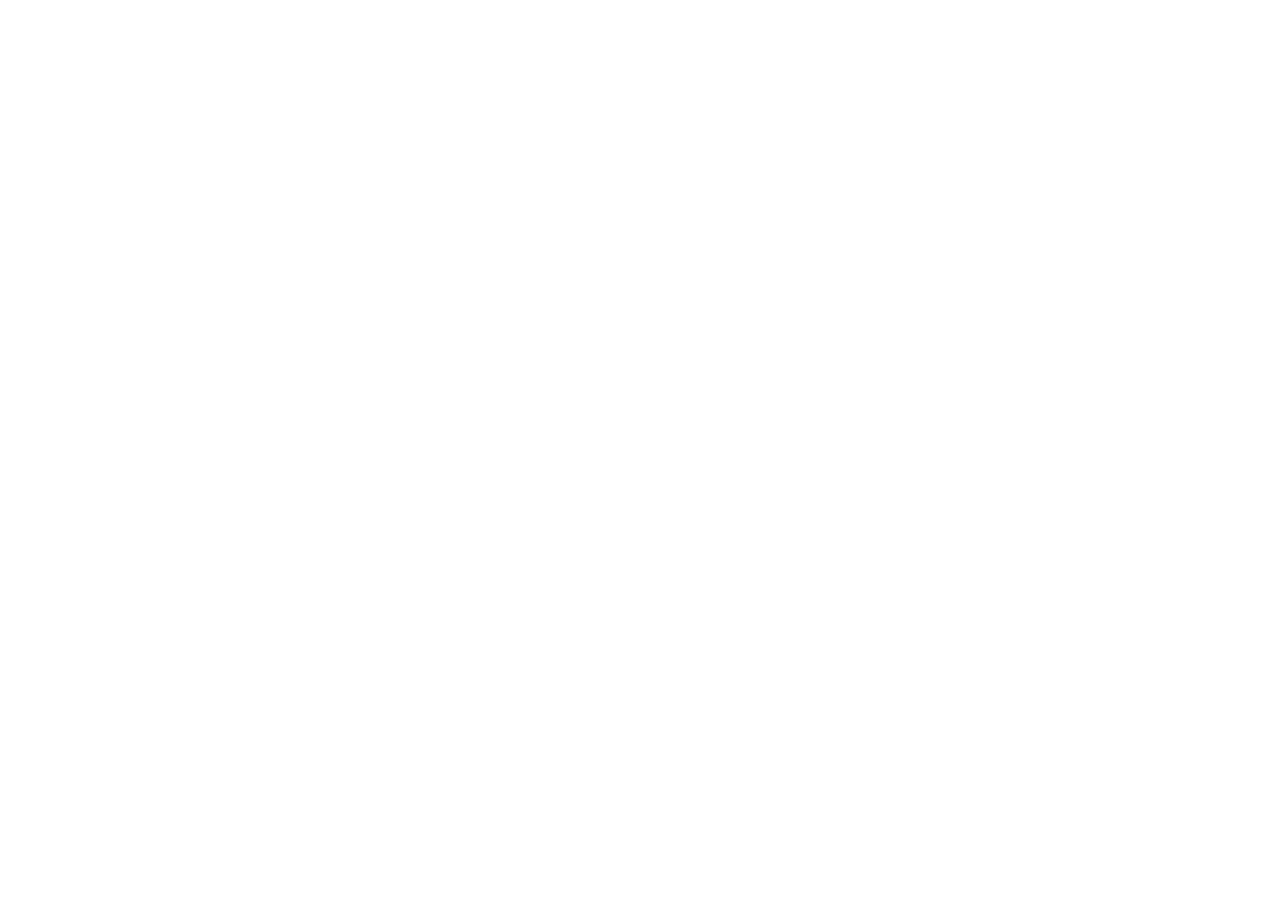
==== Frontend/index.html @ 838cfec6 "Added filesystem and preliminary HTML" ====
<!DOCTYPE html>
<html lang="en">
<head>
    <meta charset="UTF-8">
    <meta name="viewport" content="width=device-width, initial-scale=1.0">
    <title>Document</title>
</head>
<body>
    
</body>
</html>
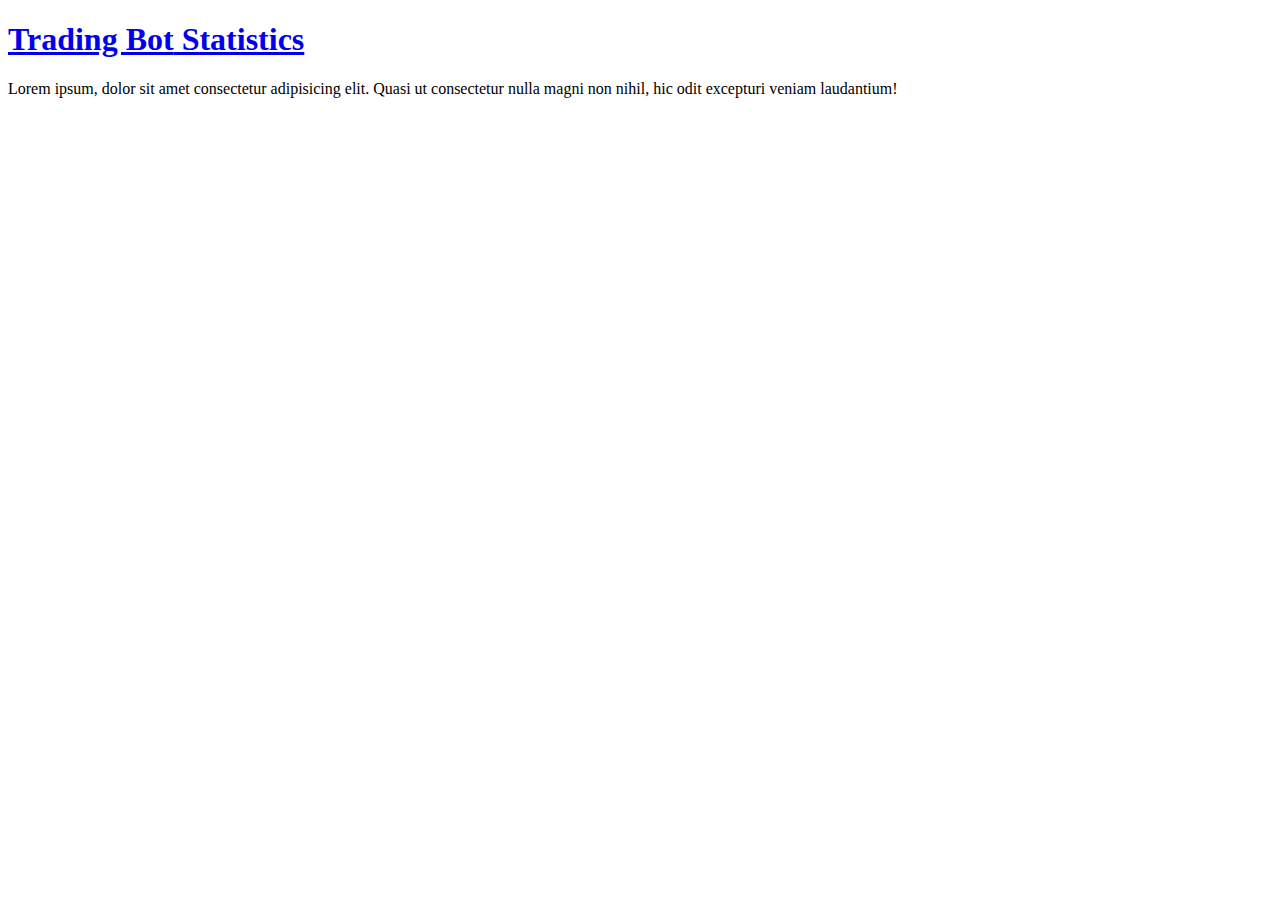
==== commit a989f81d: "Added images and more in depth html" ====
--- a/Frontend/index.html
+++ b/Frontend/index.html
@@ -4,8 +4,24 @@
     <meta charset="UTF-8">
     <meta name="viewport" content="width=device-width, initial-scale=1.0">
     <title>Document</title>
+    <link rel="stylesheet" href="css/main.css">
 </head>
 <body>
-    
+    <div class="hero-bg">
+        <section class="top-info">
+            <header>
+                <h1><a href="#"><span>Trading Bot</span> Statistics</a></h1>
+            </header>
+            <p>Lorem ipsum, dolor sit amet consectetur adipisicing elit. Quasi ut consectetur nulla magni non nihil, hic odit excepturi veniam laudantium!</p>
+        </section>
+        <section class="cryptos">
+            <section class="btc">
+                <div class="btc_title">
+                    
+                </div>
+            </section>
+        </section>
+    </div>
+
 </body>
 </html>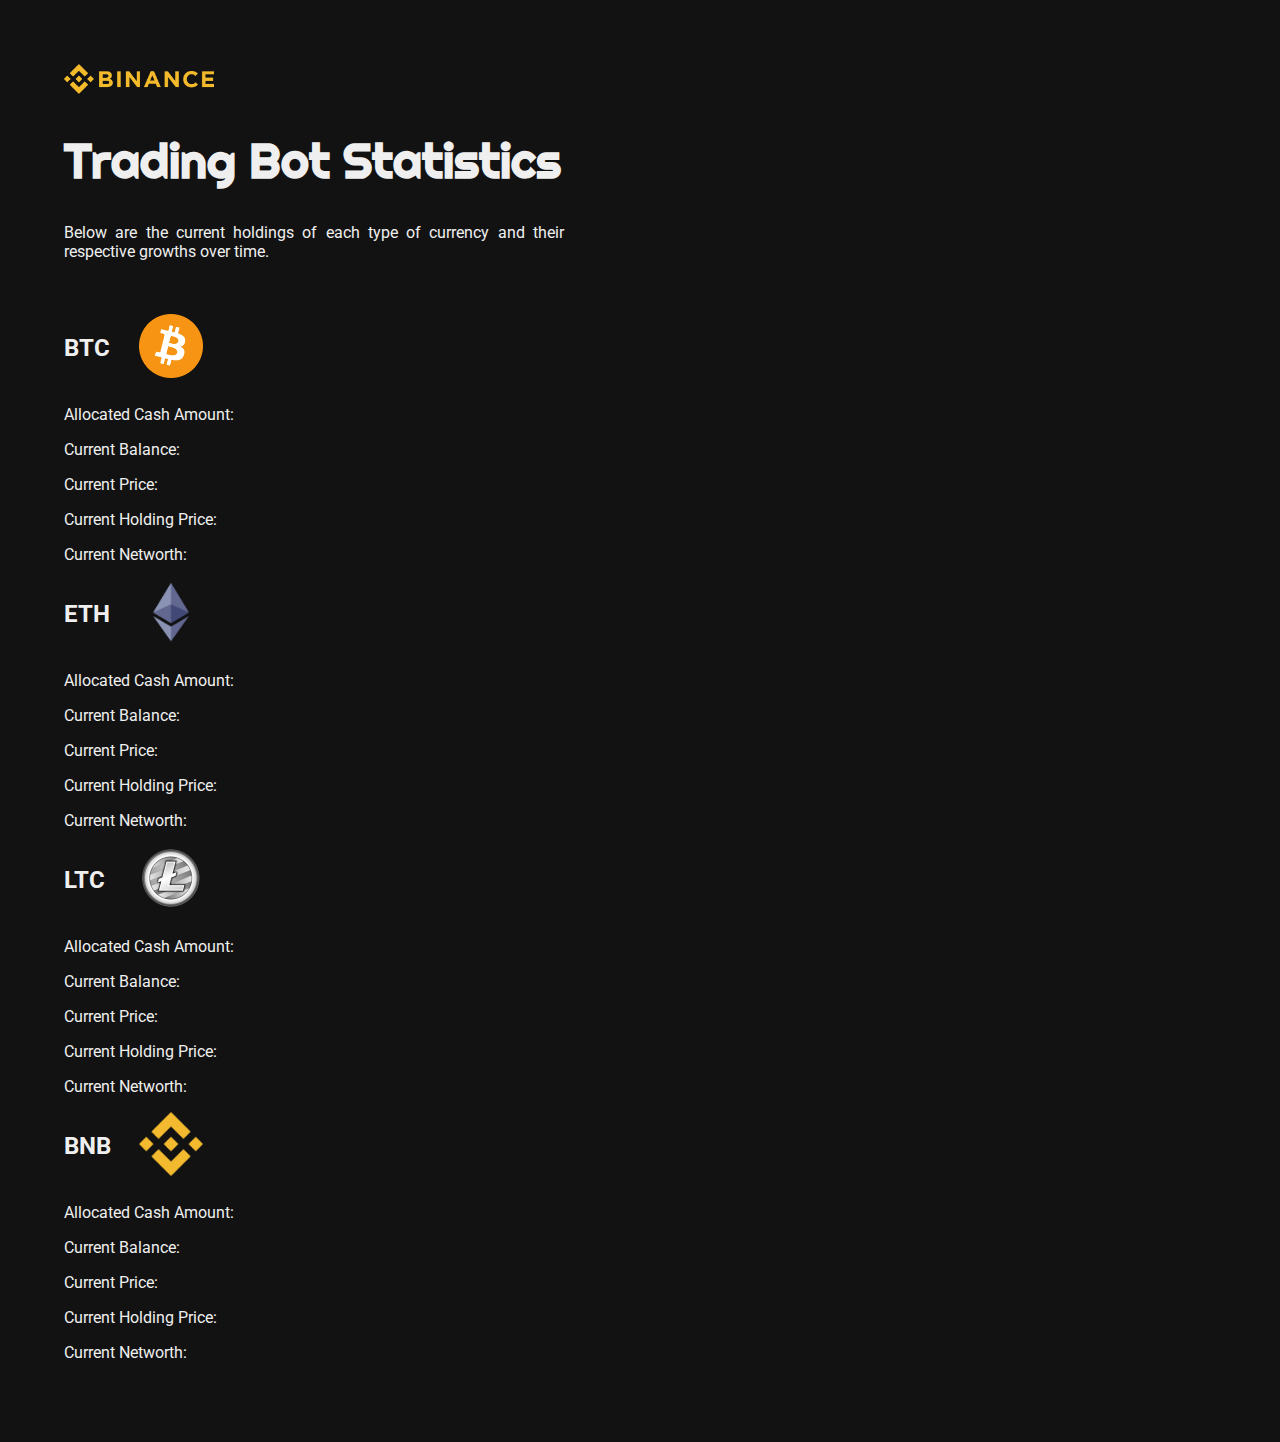
==== commit c0f325f2: "Preliminary html and css setup" ====
--- a/Frontend/index.html
+++ b/Frontend/index.html
@@ -10,14 +10,64 @@
     <div class="hero-bg">
         <section class="top-info">
             <header>
-                <h1><a href="#"><span>Trading Bot</span> Statistics</a></h1>
+                <a href="https://www.binance.com/en/my/dashboard">
+                    <img src="images/Binance_logo.png" alt="Binance Website">
+                </a>
             </header>
-            <p>Lorem ipsum, dolor sit amet consectetur adipisicing elit. Quasi ut consectetur nulla magni non nihil, hic odit excepturi veniam laudantium!</p>
+            <h1><a href="#">Trading Bot Statistics</a></h1>
+            <p>Below are the current holdings of each type of currency and their respective growths over time.</p>
         </section>
         <section class="cryptos">
             <section class="btc">
                 <div class="btc_title">
-                    
+                    <h2>BTC</h2>
+                    <img src="images/bitcoin.png" alt="Bitcoin logo">
+                </div>
+                <div class="btc_info">
+                    <p class="cash">Allocated Cash Amount: </p>
+                    <p class="balance">Current Balance: </p>
+                    <p class="price">Current Price: </p>
+                    <p class="last_holding">Current Holding Price: </p>
+                    <p class="networth">Current Networth: </p>
+                </div>
+            </section>
+            <section class="eth">
+                <div class="eth_title">
+                    <h2>ETH</h2>
+                    <img src="images/ethereum.png" alt="Ethereum logo">
+                </div>
+                <div class="eth_info">
+                    <p class="cash">Allocated Cash Amount: </p>
+                    <p class="balance">Current Balance: </p>
+                    <p class="price">Current Price: </p>
+                    <p class="last_holding">Current Holding Price: </p>
+                    <p class="networth">Current Networth: </p>
+                </div>
+            </section>
+            <section class="ltc">
+                <div class="ltc_title">
+                    <h2>LTC</h2>
+                    <img src="images/litecoin.png" alt="Litecoin logo">
+                </div>
+                <div class="ltc_info">
+                    <p class="cash">Allocated Cash Amount: </p>
+                    <p class="balance">Current Balance: </p>
+                    <p class="price">Current Price: </p>
+                    <p class="last_holding">Current Holding Price: </p>
+                    <p class="networth">Current Networth: </p>
+                </div>
+            </section>
+            <section class="bnb">
+                <div class="bnb_title">
+                    <h2>BNB</h2>
+                    <img src="images/binance_coin.png" alt="Binancecoin logo">
+                </div>
+                <div class="bnb_info">
+                    <p class="cash">Allocated Cash Amount: </p>
+                    <p class="balance">Current Balance: </p>
+                    <p class="price">Current Price: </p>
+                    <p class="last_holding">Current Holding Price: </p>
+                    <p class="networth">Current Networth: </p>
                 </div>
             </section>
         </section>
--- a/Frontend/css/main.css
+++ b/Frontend/css/main.css
@@ -0,0 +1,88 @@
+@import url('https://fonts.googleapis.com/css2?family=Roboto&display=swap');
+@import url('https://fonts.googleapis.com/css2?family=Righteous&display=swap');
+
+body {
+    font-family: 'Roboto', sans-serif;
+    background-color: #121212;
+    color: #efefef;
+    margin: 0;
+}
+
+.hero-bg {
+    color: #efefef;
+    padding: 4em;
+}
+
+.top-info {
+    width: 500px;
+    height: 250px;
+    text-align: justify;
+}
+
+.top-info h1 {
+    font-family: 'Righteous', cursive;
+    font-size: 48px;
+}
+
+.top-info h1 a {
+    color: #efefef;
+    text-decoration: none;
+}
+
+.top-info img {
+    width: 30%;
+    height: auto;
+}
+
+
+.cryptos {
+    text-align: left;
+}
+
+.btc_title {
+    width: 150px;
+    height: 75px;
+    display: grid;
+    grid-template-columns: repeat(2, 50%);
+}
+
+.btc_title img {
+    width: 85%;
+    height: auto;
+}
+
+.eth_title {
+    width: 150px;
+    height: 75px;
+    display: grid;
+    grid-template-columns: repeat(2, 50%);
+}
+
+.eth_title img {
+    width: 85%;
+    height: auto;
+}
+
+.ltc_title {
+    width: 150px;
+    height: 75px;
+    display: grid;
+    grid-template-columns: repeat(2, 50%);
+}
+
+.ltc_title img {
+    width: 85%;
+    height: auto;
+}
+
+.bnb_title {
+    width: 150px;
+    height: 75px;
+    display: grid;
+    grid-template-columns: repeat(2, 50%);
+}
+
+.bnb_title img {
+    width: 85%;
+    height: auto;
+}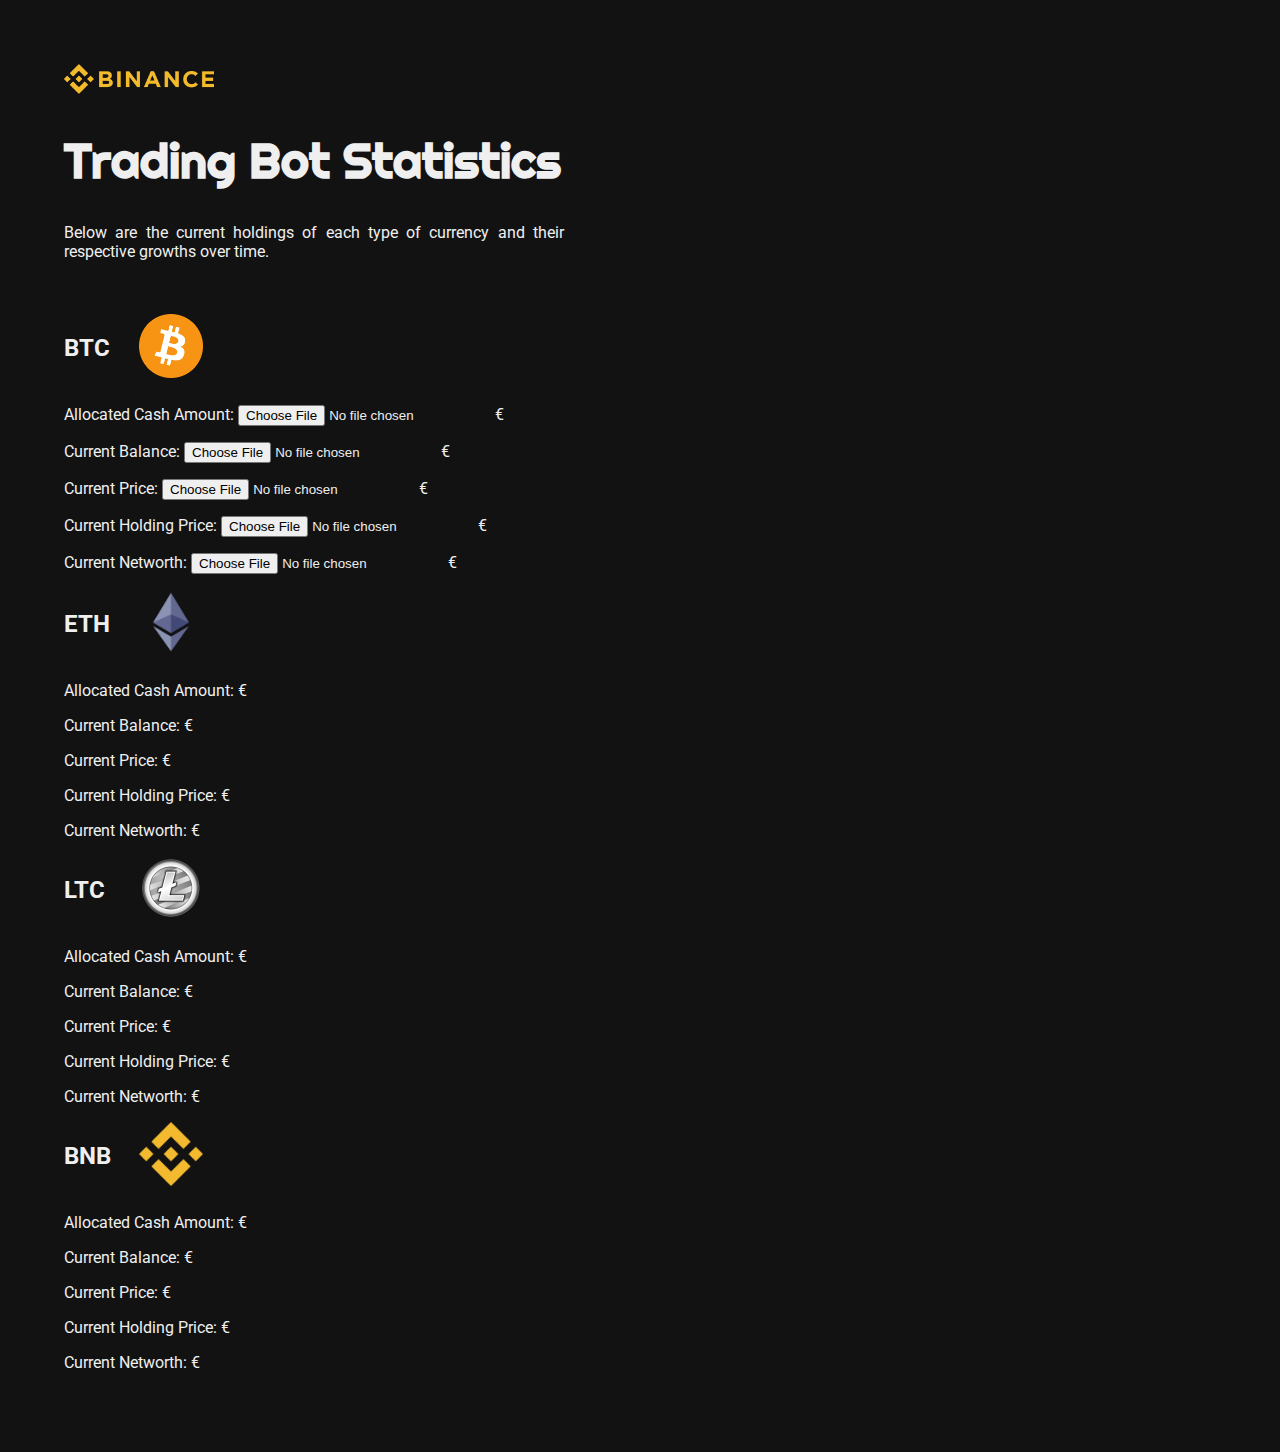
==== commit 39054ad7: "Changes to HTML and added javascript" ====
--- a/Frontend/index.html
+++ b/Frontend/index.html
@@ -24,11 +24,31 @@
                     <img src="images/bitcoin.png" alt="Bitcoin logo">
                 </div>
                 <div class="btc_info">
-                    <p class="cash">Allocated Cash Amount: </p>
-                    <p class="balance">Current Balance: </p>
-                    <p class="price">Current Price: </p>
-                    <p class="last_holding">Current Holding Price: </p>
-                    <p class="networth">Current Networth: </p>
+                    <p class="cash">Allocated Cash Amount:  
+                        <script type="text/javascript" src="js/auto_fill.js"></script>
+                        <input type="file" id="csvFileInput" onchange="handleFiles(this.files)" accept=".csv">
+                        €
+                    </p>
+                    <p class="balance">Current Balance:  
+                        <script type="text/javascript" src="js/auto_fill.js"></script>
+                        <input type="file" id="csvFileInput" onchange="handleFiles(this.files)" accept=".csv">
+                        €
+                    </p>
+                    <p class="price">Current Price: 
+                        <script type="text/javascript" src="js/auto_fill.js"></script>
+                        <input type="file" id="csvFileInput" onchange="handleFiles(this.files)" accept=".csv">
+                         €
+                    </p>
+                    <p class="last_holding">Current Holding Price:  
+                        <script type="text/javascript" src="js/auto_fill.js"></script>
+                        <input type="file" id="csvFileInput" onchange="handleFiles(this.files)" accept=".csv">
+                        €
+                    </p>
+                    <p class="networth">Current Networth:  
+                        <script type="text/javascript" src="js/auto_fill.js"></script>
+                        <input type="file" id="csvFileInput" onchange="handleFiles(this.files)" accept=".csv">
+                        €
+                    </p>
                 </div>
             </section>
             <section class="eth">
@@ -37,11 +57,11 @@
                     <img src="images/ethereum.png" alt="Ethereum logo">
                 </div>
                 <div class="eth_info">
-                    <p class="cash">Allocated Cash Amount: </p>
-                    <p class="balance">Current Balance: </p>
-                    <p class="price">Current Price: </p>
-                    <p class="last_holding">Current Holding Price: </p>
-                    <p class="networth">Current Networth: </p>
+                    <p class="cash">Allocated Cash Amount:  €</p>
+                    <p class="balance">Current Balance:  €</p>
+                    <p class="price">Current Price:  €</p>
+                    <p class="last_holding">Current Holding Price:  €</p>
+                    <p class="networth">Current Networth:  €</p>
                 </div>
             </section>
             <section class="ltc">
@@ -50,11 +70,11 @@
                     <img src="images/litecoin.png" alt="Litecoin logo">
                 </div>
                 <div class="ltc_info">
-                    <p class="cash">Allocated Cash Amount: </p>
-                    <p class="balance">Current Balance: </p>
-                    <p class="price">Current Price: </p>
-                    <p class="last_holding">Current Holding Price: </p>
-                    <p class="networth">Current Networth: </p>
+                    <p class="cash">Allocated Cash Amount:  €</p>
+                    <p class="balance">Current Balance:  €</p>
+                    <p class="price">Current Price:  €</p>
+                    <p class="last_holding">Current Holding Price:  €</p>
+                    <p class="networth">Current Networth:  €</p>
                 </div>
             </section>
             <section class="bnb">
@@ -63,11 +83,11 @@
                     <img src="images/binance_coin.png" alt="Binancecoin logo">
                 </div>
                 <div class="bnb_info">
-                    <p class="cash">Allocated Cash Amount: </p>
-                    <p class="balance">Current Balance: </p>
-                    <p class="price">Current Price: </p>
-                    <p class="last_holding">Current Holding Price: </p>
-                    <p class="networth">Current Networth: </p>
+                    <p class="cash">Allocated Cash Amount:  €</p>
+                    <p class="balance">Current Balance:  €</p>
+                    <p class="price">Current Price:  €</p>
+                    <p class="last_holding">Current Holding Price:  €</p>
+                    <p class="networth">Current Networth:  €</p>
                 </div>
             </section>
         </section>
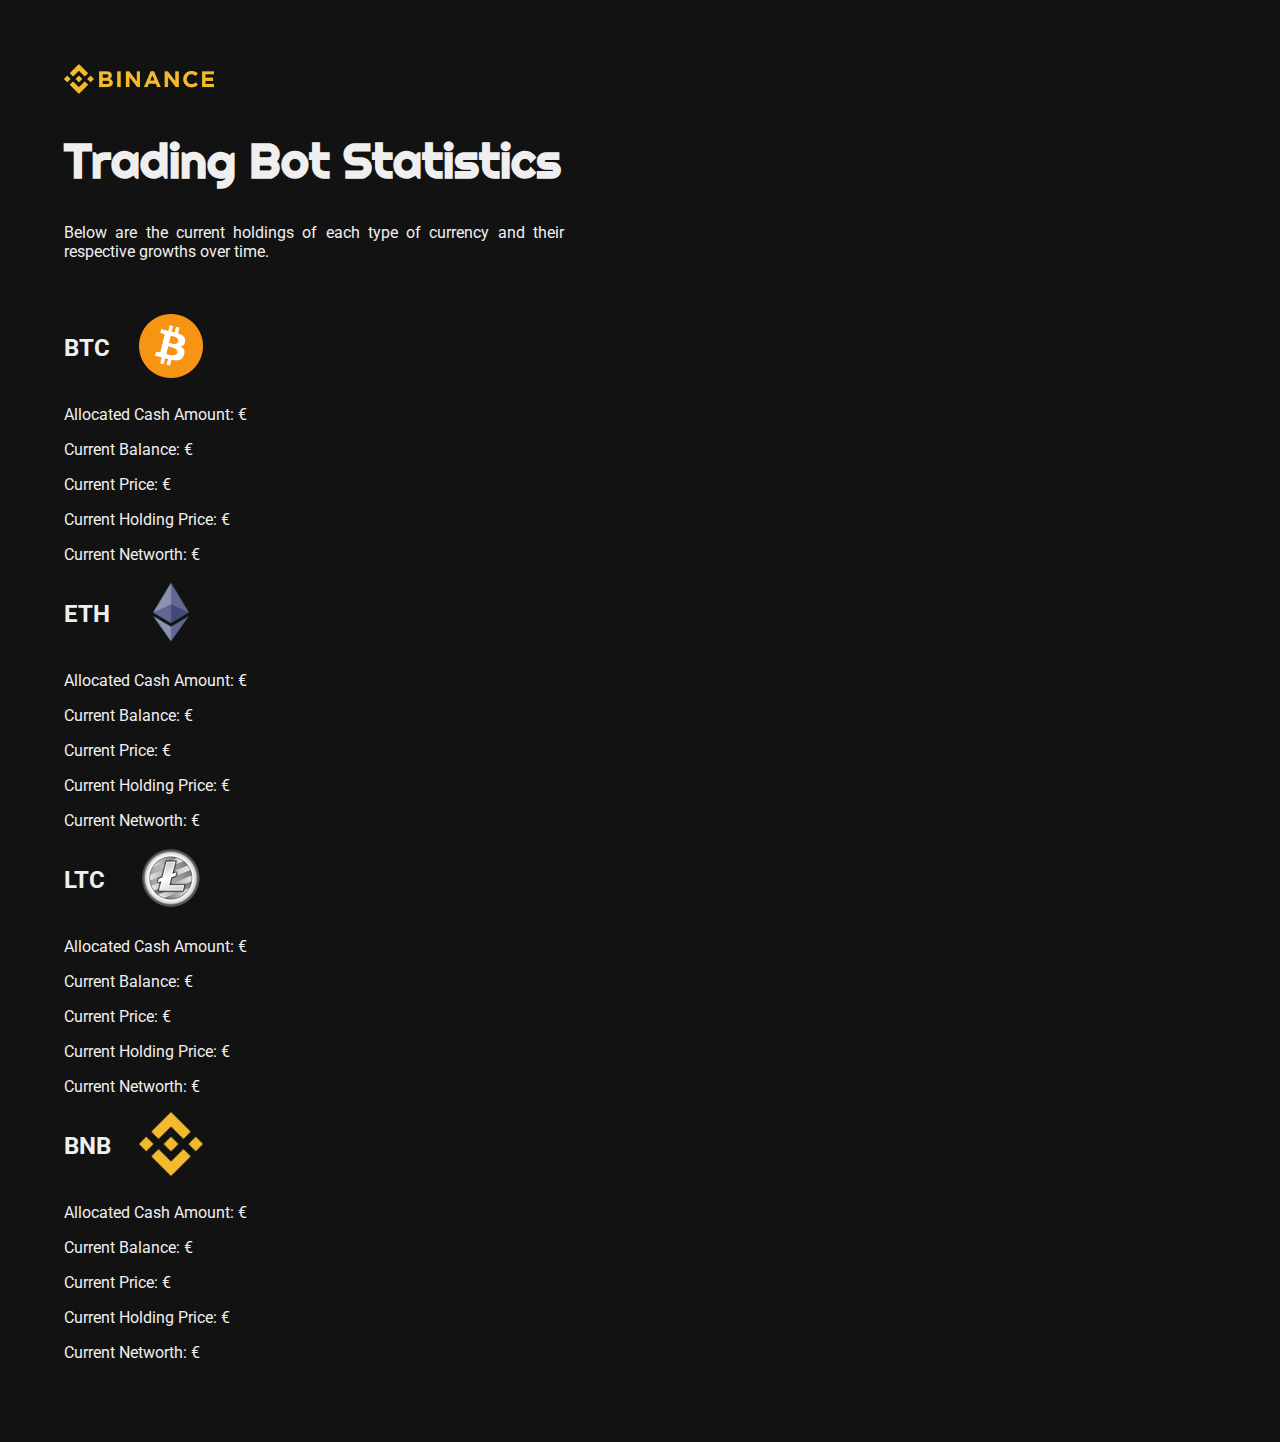
==== commit f0028482: "Changes to work on the javascript pull of csvs" ====
--- a/Frontend/index.html
+++ b/Frontend/index.html
@@ -4,6 +4,7 @@
     <meta charset="UTF-8">
     <meta name="viewport" content="width=device-width, initial-scale=1.0">
     <title>Document</title>
+    <script type="text/javascript" src="js/auto_fill.js"></script>
     <link rel="stylesheet" href="css/main.css">
 </head>
 <body>
@@ -25,28 +26,35 @@
                 </div>
                 <div class="btc_info">
                     <p class="cash">Allocated Cash Amount:  
-                        <script type="text/javascript" src="js/auto_fill.js"></script>
-                        <input type="file" id="csvFileInput" onchange="handleFiles(this.files)" accept=".csv">
+                        <script>
+                            window.onload=function(){with (new XMLHttpRequest()){
+                                onreadystatechange=cb;
+                                open('GET', '/home/ronhaber/Documents/Webpage/sample.csv', true);
+                                responseType='text';
+                                send();
+                            }
+                            }
+                            function cb(){if(this.readyState===4)document.getElementById('main')
+                                             .innerHTML=tbl(this.responseText); }
+                            function tbl(csv){ // do whatever is necessary to create your table here ...
+                             return csv.split('\n')
+                                       .map(function(tr,i){return '<tr><td>'
+                                                                 +tr.replace(/\t/g,'</td><td>')
+                                                                 +'</td></tr>';})
+                                       .join('\n'); }
+                        </script>
                         €
                     </p>
-                    <p class="balance">Current Balance:  
-                        <script type="text/javascript" src="js/auto_fill.js"></script>
-                        <input type="file" id="csvFileInput" onchange="handleFiles(this.files)" accept=".csv">
+                    <p class="balance">Current Balance:
                         €
                     </p>
-                    <p class="price">Current Price: 
-                        <script type="text/javascript" src="js/auto_fill.js"></script>
-                        <input type="file" id="csvFileInput" onchange="handleFiles(this.files)" accept=".csv">
+                    <p class="price">Current Price:
                          €
                     </p>
-                    <p class="last_holding">Current Holding Price:  
-                        <script type="text/javascript" src="js/auto_fill.js"></script>
-                        <input type="file" id="csvFileInput" onchange="handleFiles(this.files)" accept=".csv">
+                    <p class="last_holding">Current Holding Price:
                         €
                     </p>
-                    <p class="networth">Current Networth:  
-                        <script type="text/javascript" src="js/auto_fill.js"></script>
-                        <input type="file" id="csvFileInput" onchange="handleFiles(this.files)" accept=".csv">
+                    <p class="networth">Current Networth:
                         €
                     </p>
                 </div>
